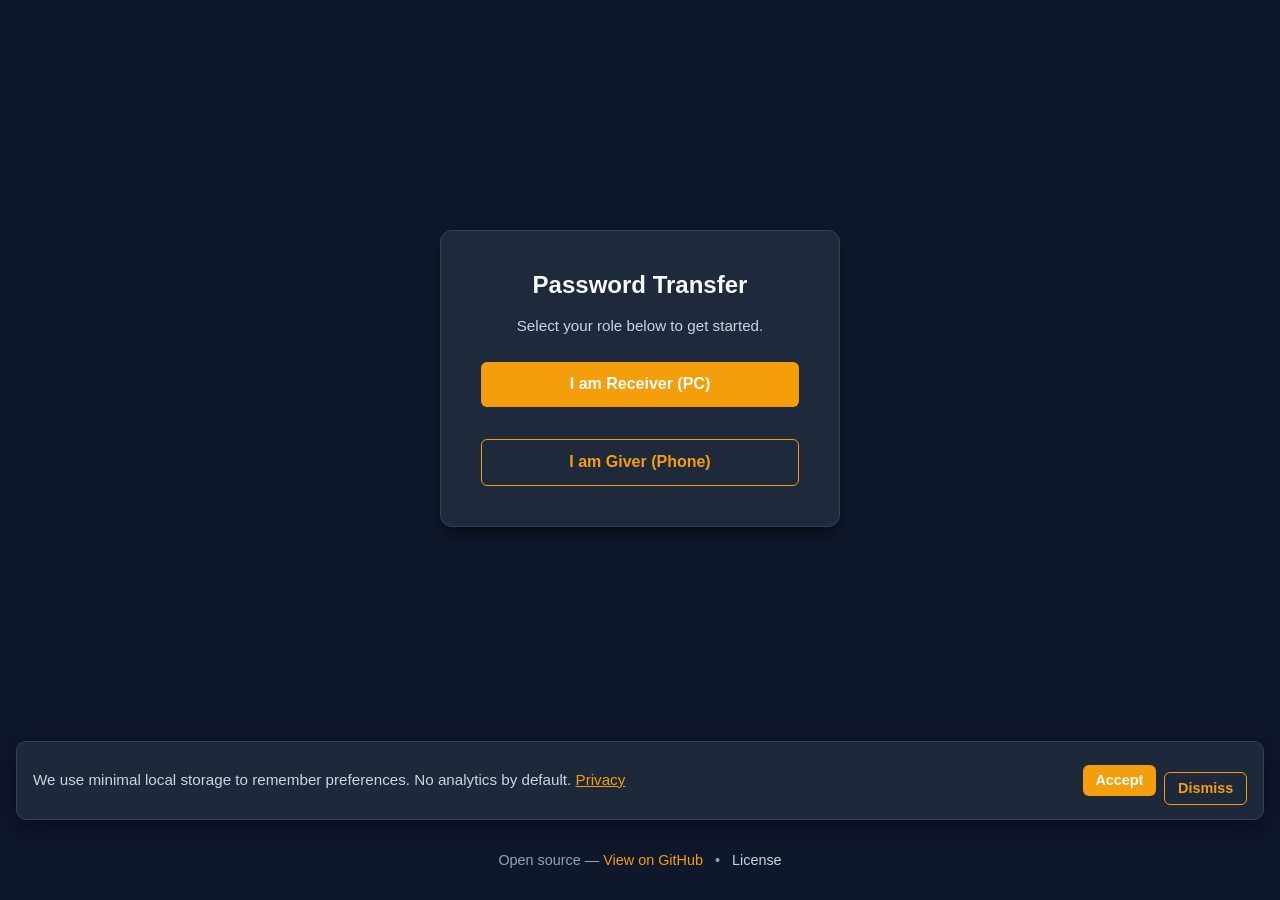
==== server/index.html @ 47600741 "fix: update URLs in LICENSE and README for consistency" ====
<!DOCTYPE html>
<html lang="en">
<head>
    <meta charset="UTF-8">
    <meta name="viewport" content="width=device-width, initial-scale=1.0">
    <meta http-equiv="Content-Security-Policy" content="default-src 'self'; script-src 'self' https://challenges.cloudflare.com; style-src 'self' 'unsafe-inline'; img-src 'self' data: blob:; connect-src 'self' https://challenges.cloudflare.com; frame-src https://challenges.cloudflare.com; object-src 'none'; base-uri 'self'; frame-ancestors 'none';">
    <meta name="cf-turnstile-sitekey" content="">
    <title>Secure Password Transfer</title>
    <link rel="stylesheet" href="style.css">
</head>
<body>
    <main class="main-content">
        <div class="container" id="app">
            <h1>Loading...</h1>
        </div>
    </main>

    <!-- Cookie banner in flow above footer so it does not overlap -->
    <div id="cookieBannerPlaceholder"></div>

    <footer class="site-footer">
        <div class="footer-inner">
            <span>Open source — </span>
            <a href="https://github.com/EtkaPerry/Password-Transfer" target="_blank" rel="noopener noreferrer">View on GitHub</a>
            <span class="footer-sep">•</span>
            <a href="#" id="licenseLink" class="footer-license" aria-haspopup="dialog">License</a>
        </div>
    </footer>
    
    <!-- Libraries -->
    <script src="vendor/qrcode.min.js"></script>
    <script src="vendor/html5-qrcode.min.js" type="text/javascript"></script>
    <script src="https://challenges.cloudflare.com/turnstile/v0/api.js" async defer></script>
    
    <!-- App Logic -->
    <script src="script.js?v=3"></script>
</body>
</html>
---- server/style.css ----
:root {
    --bg-color: #0f172a;
    --text-color: #f8fafc;
    --primary-color: #f59e0b; /* yellowish orange */
    --primary-hover: #d97706;
    --card-bg: #1e293b;
    --border-color: #334155;
    --success-color: #4ade80;
    --error-color: #f87171;
}

* {
    box-sizing: border-box;
    margin: 0;
    padding: 0;
    font-family: 'Segoe UI', Tahoma, Geneva, Verdana, sans-serif;
}

body {
    background-color: var(--bg-color);
    color: var(--text-color);
    display: flex;
    flex-direction: column;
    min-height: 100vh;
    padding: 1rem;
}

/* Main area grows so footer stays at bottom; content centered within it */
.main-content {
    flex: 1;
    display: flex;
    justify-content: center;
    align-items: center;
}

.container {
    background-color: var(--card-bg);
    padding: 2.5rem;
    border-radius: 12px;
    box-shadow: 0 10px 15px -3px rgba(0, 0, 0, 0.5);
    text-align: center;
    max-width: 400px;
    width: 100%;
    border: 1px solid var(--border-color);
}

h1 {
    font-size: 1.5rem;
    margin-bottom: 1rem;
}

p {
    margin-bottom: 1.5rem;
    color: #cbd5e1;
    font-size: 0.95rem;
    line-height: 1.5;
}

.qrcode-wrapper {
    background: white;
    padding: 1.5rem;
    border-radius: 8px;
    display: inline-flex;
    justify-content: center;
    align-items: center;
    margin-bottom: 1.5rem;
}

/* Fullscreen QR overlay: same code, larger size for easier scanning */
.qr-fullscreen-overlay {
    position: fixed;
    inset: 0;
    background: rgba(15, 23, 42, 0.95);
    display: flex;
    justify-content: center;
    align-items: center;
    z-index: 10000;
    padding: 1rem;
}
.qr-fullscreen-inner {
    display: flex;
    flex-direction: column;
    align-items: center;
    gap: 1.5rem;
}
.qr-fullscreen-qr {
    background: white;
    padding: 1.5rem;
    border-radius: 12px;
    display: inline-flex;
    justify-content: center;
    align-items: center;
    box-shadow: 0 25px 50px -12px rgba(0, 0, 0, 0.5);
}
.qr-fullscreen-close {
    width: auto;
    min-width: 8rem;
}

textarea {
    width: 100%;
    height: 120px;
    background-color: #0f172a;
    border: 1px solid var(--border-color);
    color: white;
    padding: 1rem;
    border-radius: 6px;
    resize: none;
    margin-bottom: 1.5rem;
    font-size: 1rem;
}

textarea:focus {
    outline: 2px solid var(--primary-color);
    border-color: transparent;
}

button {
    background-color: var(--primary-color);
    color: white;
    border: none;
    padding: 0.85rem 1.5rem;
    border-radius: 6px;
    font-size: 1rem;
    font-weight: 600;
    cursor: pointer;
    transition: background-color 0.2s;
    width: 100%;
}

button:hover {
    background-color: var(--primary-hover);
}

button:disabled {
    background-color: #475569;
    cursor: not-allowed;
}

.password-display {
    background-color: #0f172a;
    border: 1px solid var(--border-color);
    padding: 1.25rem;
    border-radius: 6px;
    margin-bottom: 1.5rem;
    display: flex;
    justify-content: center;
    align-items: center;
}

.password-text {
    font-family: monospace;
    font-size: 1.5rem;
    letter-spacing: 4px;
    color: white;
    word-break: break-all;
}

.secondary-btn {
    background-color: transparent;
    border: 1px solid var(--primary-color);
    color: var(--primary-color);
    margin-top: 1rem;
}

.secondary-btn:hover {
    background-color: rgba(245, 158, 11, 0.08);
}

.status-msg {
    margin-top: 1.5rem;
    font-weight: 500;
}

.success {
    color: var(--success-color);
}

.error {
    color: var(--error-color);
}

/* Footer stays at bottom of page, below main content and cookie banner */
.site-footer {
    text-align: center;
    color: #94a3b8;
    font-size: 0.9rem;
    padding: 1rem;
    margin-top: auto;
}
.site-footer .footer-inner {
    max-width: 800px;
    margin: 0 auto;
}
.site-footer a {
    color: var(--primary-color);
    text-decoration: none;
}
.site-footer a:hover {
    text-decoration: underline;
}
.site-footer .footer-inner a.footer-license {
    color: #cbd5e1;
}
.site-footer .footer-sep {
    margin: 0 0.5rem;
}

/* Cookie banner in document flow above footer (no overlap) */
#cookieBanner {
    background: rgba(30,41,59,0.98);
    color: #e2e8f0;
    border: 1px solid var(--border-color);
    border-radius: 10px;
    padding: 0.9rem 1rem;
    margin: 0 0 1rem 0;
    box-shadow: 0 6px 24px rgba(2,6,23,0.6);
    display: flex;
    align-items: center;
    justify-content: space-between;
    gap: 1rem;
    flex-wrap: wrap;
}
#cookieBanner p {
    margin: 0;
    color: #cbd5e1;
    font-size: 0.95rem;
}
.cookie-actions {
    display: flex;
    gap: 0.5rem;
    align-items: center;
}
.cookie-actions button {
    padding: 0.45rem 0.8rem;
    font-size: 0.9rem;
    width: auto;
}

/* License popup: same pattern as fullscreen QR */
.license-popup-overlay {
    position: fixed;
    inset: 0;
    background: rgba(15, 23, 42, 0.92);
    display: flex;
    justify-content: center;
    align-items: center;
    z-index: 10000;
    padding: 1.5rem;
}
.license-popup-inner {
    background: var(--card-bg);
    border: 1px solid var(--border-color);
    border-radius: 12px;
    max-width: 42rem;
    max-height: 85vh;
    display: flex;
    flex-direction: column;
    box-shadow: 0 25px 50px -12px rgba(0, 0, 0, 0.5);
}
.license-popup-title {
    font-size: 1.25rem;
    padding: 1rem 1.25rem;
    margin: 0;
    border-bottom: 1px solid var(--border-color);
}
.license-popup-content {
    padding: 1rem 1.25rem;
    overflow: auto;
    flex: 1;
    min-height: 0;
}
.license-popup-text {
    margin: 0;
    font-size: 0.8rem;
    line-height: 1.5;
    color: #cbd5e1;
    white-space: pre-wrap;
    word-break: break-word;
}
.license-popup-close {
    width: auto;
    min-width: 8rem;
    align-self: center;
    margin: 0 1.25rem 1rem 1.25rem;
}
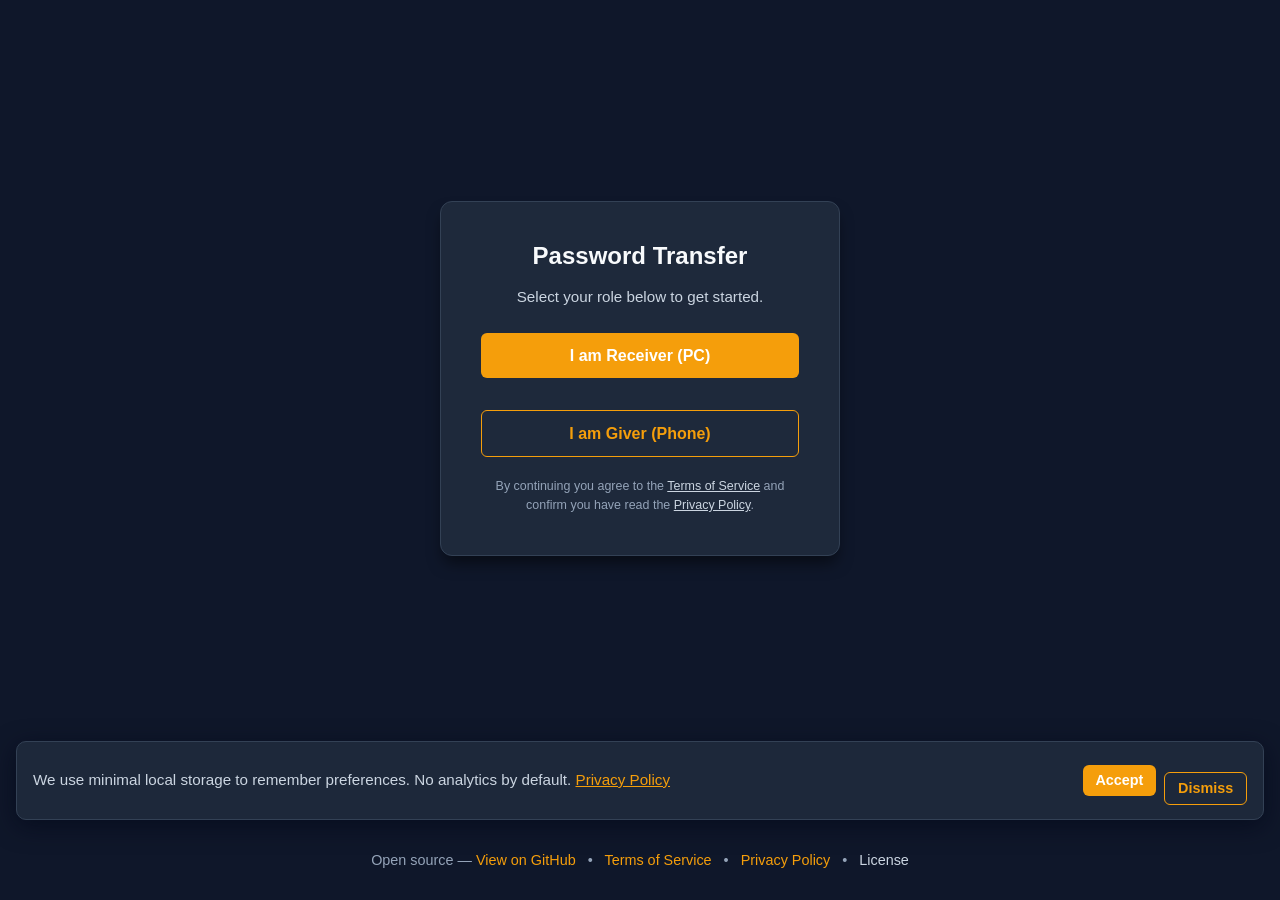
==== commit eeea9111: "Sync release from EtkaPerry/PasswordTransfer@6a0a5c1926d25a5d6f4c10a839446f4e4cd7910b" ====
--- a/server/index.html
+++ b/server/index.html
@@ -3,6 +3,10 @@
 <head>
     <meta charset="UTF-8">
     <meta name="viewport" content="width=device-width, initial-scale=1.0">
+    <!-- Keep the path and query string out of every Referer header. If a link
+         rewriter ever puts a session key in the query string, it must not travel on
+         to our own API, to Cloudflare, or to anywhere else. -->
+    <meta name="referrer" content="strict-origin">
     <meta http-equiv="Content-Security-Policy" content="default-src 'self'; script-src 'self' https://challenges.cloudflare.com; style-src 'self' 'unsafe-inline'; img-src 'self' data: blob:; connect-src 'self' https://challenges.cloudflare.com; frame-src https://challenges.cloudflare.com; object-src 'none'; base-uri 'self'; frame-ancestors 'none';">
     <meta name="cf-turnstile-sitekey" content="">
     <title>Secure Password Transfer</title>
@@ -23,6 +27,10 @@
             <span>Open source — </span>
             <a href="https://github.com/EtkaPerry/Password-Transfer" target="_blank" rel="noopener noreferrer">View on GitHub</a>
             <span class="footer-sep">•</span>
+            <a href="terms.html" target="_blank" rel="noopener noreferrer">Terms of Service</a>
+            <span class="footer-sep">•</span>
+            <a href="privacy.html" target="_blank" rel="noopener noreferrer">Privacy Policy</a>
+            <span class="footer-sep">•</span>
             <a href="#" id="licenseLink" class="footer-license" aria-haspopup="dialog">License</a>
         </div>
     </footer>
@@ -33,6 +41,6 @@
     <script src="https://challenges.cloudflare.com/turnstile/v0/api.js" async defer></script>
     
     <!-- App Logic -->
-    <script src="script.js?v=3"></script>
+    <script src="script.js?v=4"></script>
 </body>
 </html>
--- a/server/style.css
+++ b/server/style.css
@@ -97,20 +97,23 @@
     min-width: 8rem;
 }
 
-textarea {
-    width: 100%;
-    height: 120px;
+textarea, input[type="password"] {
+    width: 100%;
     background-color: #0f172a;
     border: 1px solid var(--border-color);
     color: white;
     padding: 1rem;
     border-radius: 6px;
+    margin-bottom: 1.5rem;
+    font-size: 1rem;
+}
+
+textarea {
+    height: 120px;
     resize: none;
-    margin-bottom: 1.5rem;
-    font-size: 1rem;
-}
-
-textarea:focus {
+}
+
+textarea:focus, input[type="password"]:focus {
     outline: 2px solid var(--primary-color);
     border-color: transparent;
 }
@@ -180,6 +183,21 @@
     color: var(--error-color);
 }
 
+/* Inline warning box inside .container (e.g. an exposed session key) */
+.warning-panel {
+    background: rgba(248, 113, 113, 0.08);
+    border: 1px solid rgba(248, 113, 113, 0.35);
+    border-radius: 8px;
+    padding: 0.9rem 1rem;
+    margin-bottom: 1.5rem;
+    text-align: left;
+}
+
+.warning-panel p {
+    margin: 0;
+    color: #e2e8f0;
+}
+
 /* Footer stays at bottom of page, below main content and cookie banner */
 .site-footer {
     text-align: center;
@@ -284,3 +302,259 @@
     align-self: center;
     margin: 0 1.25rem 1rem 1.25rem;
 }
+
+/* Consent notice sitting directly under the role buttons: pressing a button is
+   the act of agreement, so the notice has to be adjacent to it. */
+.consent-notice {
+    margin: 1.25rem 0 0 0;
+    font-size: 0.78rem;
+    line-height: 1.5;
+    color: #94a3b8;
+}
+.consent-notice a {
+    color: #cbd5e1;
+    text-decoration: underline;
+}
+.consent-notice a:hover {
+    color: var(--primary-color);
+}
+
+/* Legal pages (terms.html) */
+.legal-main {
+    align-items: flex-start;
+    padding: 1rem 0;
+}
+.legal-container {
+    background-color: var(--card-bg);
+    border: 1px solid var(--border-color);
+    border-radius: 12px;
+    box-shadow: 0 10px 15px -3px rgba(0, 0, 0, 0.5);
+    max-width: 52rem;
+    width: 100%;
+    margin: 0 auto;
+    padding: 2.5rem;
+    text-align: left;
+}
+.legal-container h1 {
+    font-size: 1.7rem;
+    margin-bottom: 0.35rem;
+}
+.legal-container h2 {
+    font-size: 1.15rem;
+    margin: 2rem 0 0.75rem 0;
+    padding-top: 1.25rem;
+    border-top: 1px solid var(--border-color);
+}
+.legal-container h3 {
+    font-size: 1rem;
+    color: var(--primary-color);
+    margin: 1.4rem 0 0.5rem 0;
+}
+.legal-container p,
+.legal-container li {
+    color: #cbd5e1;
+    font-size: 0.95rem;
+    line-height: 1.65;
+}
+.legal-container ul,
+.legal-container ol {
+    margin: 0 0 1.4rem 1.25rem;
+    padding: 0;
+}
+.legal-container li {
+    margin-bottom: 0.55rem;
+}
+.legal-container a {
+    color: var(--primary-color);
+}
+.legal-container strong {
+    color: #f1f5f9;
+}
+.legal-container code {
+    font-family: monospace;
+    background: rgba(15, 23, 42, 0.8);
+    border-radius: 4px;
+    padding: 0.05rem 0.3rem;
+}
+.legal-meta {
+    color: #94a3b8;
+    font-size: 0.85rem;
+    margin-bottom: 1.75rem;
+}
+.legal-nowrap {
+    white-space: nowrap;
+}
+.legal-summary {
+    background: rgba(245, 158, 11, 0.08);
+    border: 1px solid rgba(245, 158, 11, 0.35);
+    border-radius: 8px;
+    padding: 1.1rem 1.35rem 0.6rem 1.35rem;
+    margin-bottom: 1rem;
+}
+.legal-summary h2 {
+    font-size: 1rem;
+    margin: 0 0 0.75rem 0;
+    padding-top: 0;
+    border-top: none;
+    color: var(--primary-color);
+}
+.legal-summary ul {
+    margin-bottom: 0.9rem;
+}
+.legal-summary-note {
+    font-size: 0.82rem !important;
+    color: #94a3b8 !important;
+    margin-bottom: 0.6rem;
+}
+.legal-important {
+    background: rgba(248, 113, 113, 0.08);
+    border-left: 3px solid var(--error-color);
+    border-radius: 6px;
+    padding: 0.85rem 1rem;
+    color: #f1f5f9 !important;
+}
+.legal-back {
+    display: inline-block;
+    color: var(--primary-color);
+    text-decoration: none;
+    font-size: 0.9rem;
+    margin-bottom: 1.5rem;
+}
+.legal-back:hover {
+    text-decoration: underline;
+}
+.legal-footer-note {
+    margin-top: 2rem;
+    padding-top: 1.25rem;
+    border-top: 1px solid var(--border-color);
+    font-size: 0.82rem !important;
+    color: #94a3b8 !important;
+}
+
+@media (max-width: 640px) {
+    .legal-container {
+        padding: 1.5rem 1.25rem;
+    }
+    .legal-container h1 {
+        font-size: 1.4rem;
+    }
+}
+
+/* Image Gallery Layout */
+.image-gallery {
+    display: grid;
+    grid-template-columns: repeat(2, 1fr);
+    gap: 1rem;
+    margin-bottom: 1.5rem;
+    width: 100%;
+}
+
+.image-card {
+    display: flex;
+    flex-direction: column;
+    align-items: center;
+    background: rgba(15, 23, 42, 0.5);
+    padding: 0.5rem;
+    border-radius: 8px;
+    border: 1px solid var(--border-color);
+}
+
+.image-card img {
+    width: 100%;
+    height: 130px;
+    object-fit: cover;
+    border-radius: 6px;
+    margin-bottom: 0.75rem;
+    cursor: pointer;
+    box-shadow: 0 4px 6px rgba(0,0,0,0.3);
+    transition: transform 0.2s;
+}
+
+.image-card img:hover {
+    transform: scale(1.02);
+}
+
+.image-actions {
+    display: flex;
+    gap: 0.5rem;
+    width: 100%;
+}
+
+.image-actions button {
+    flex: 1;
+    min-width: 0;
+    padding: 0.4rem 0;
+    font-size: 0.8rem;
+    margin: 0 !important; /* override secondary-btn margin */
+}
+
+/* Image Fullscreen Viewer */
+.image-fullscreen-overlay {
+    position: fixed;
+    inset: 0;
+    background: rgba(15, 23, 42, 0.95);
+    display: flex;
+    justify-content: center;
+    align-items: center;
+    z-index: 10000;
+    padding: 2rem;
+}
+
+.image-fullscreen-controls {
+    position: absolute;
+    top: 1.5rem;
+    right: 1.5rem;
+    display: flex;
+    gap: 1rem;
+    align-items: center;
+    z-index: 10001;
+}
+
+.image-fullscreen-download {
+    background: var(--primary-color);
+    color: white;
+    border: none;
+    padding: 0.5rem 1rem;
+    border-radius: 6px;
+    font-size: 0.9rem;
+    font-weight: bold;
+    cursor: pointer;
+    box-shadow: 0 4px 6px rgba(0, 0, 0, 0.3);
+}
+
+.image-fullscreen-download:hover {
+    background: var(--primary-hover);
+}
+
+.image-fullscreen-close {
+    background: transparent;
+    color: white;
+    border: 2px solid white;
+    width: 40px;
+    height: 40px;
+    border-radius: 50%;
+    font-size: 1.25rem;
+    line-height: 1;
+    font-weight: bold;
+    cursor: pointer;
+    display: flex;
+    align-items: center;
+    justify-content: center;
+    padding: 0;
+    transition: all 0.2s;
+    box-sizing: border-box;
+    aspect-ratio: 1 / 1;
+}
+
+.image-fullscreen-close:hover {
+    background: rgba(255, 255, 255, 0.1);
+    transform: scale(1.05);
+}
+
+.image-fullscreen-img {
+    max-width: 90vw;
+    max-height: 85vh;
+    border-radius: 8px;
+    box-shadow: 0 10px 25px rgba(0,0,0,0.5);
+    object-fit: contain;
+}
